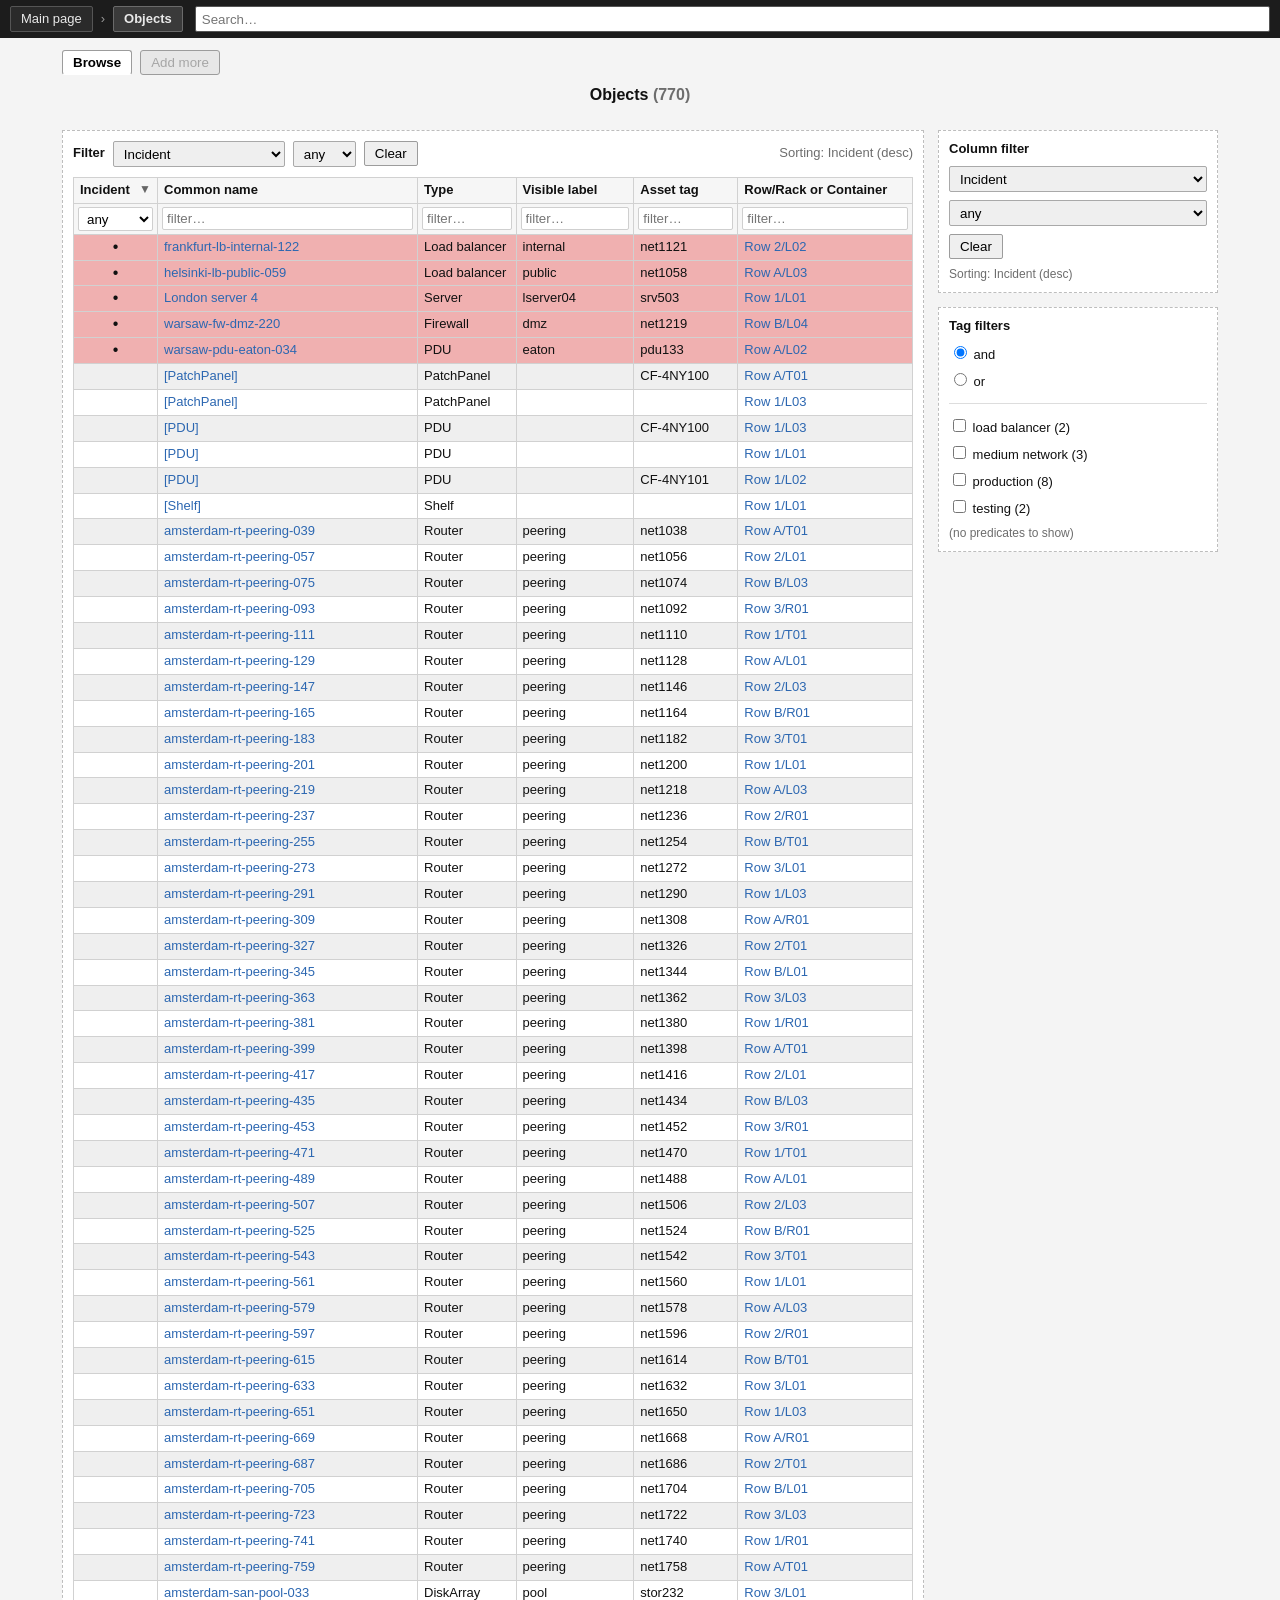
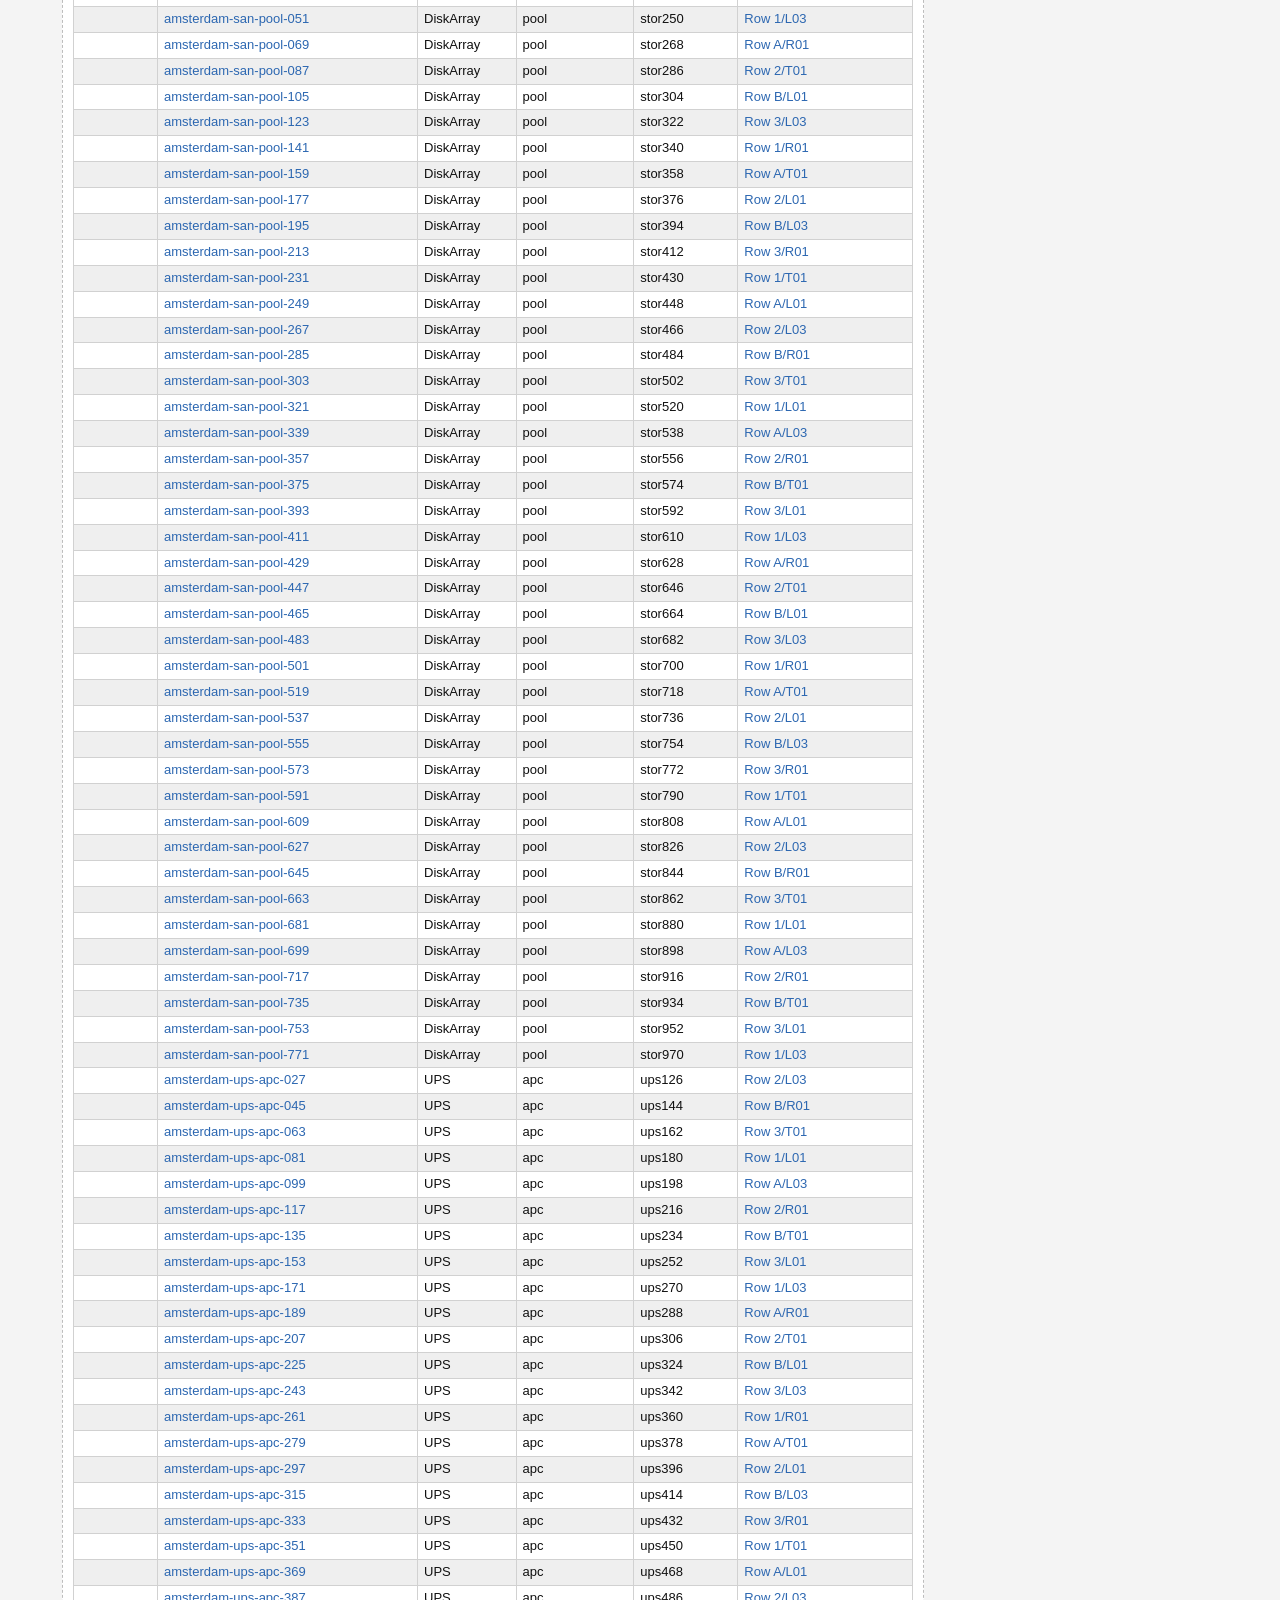
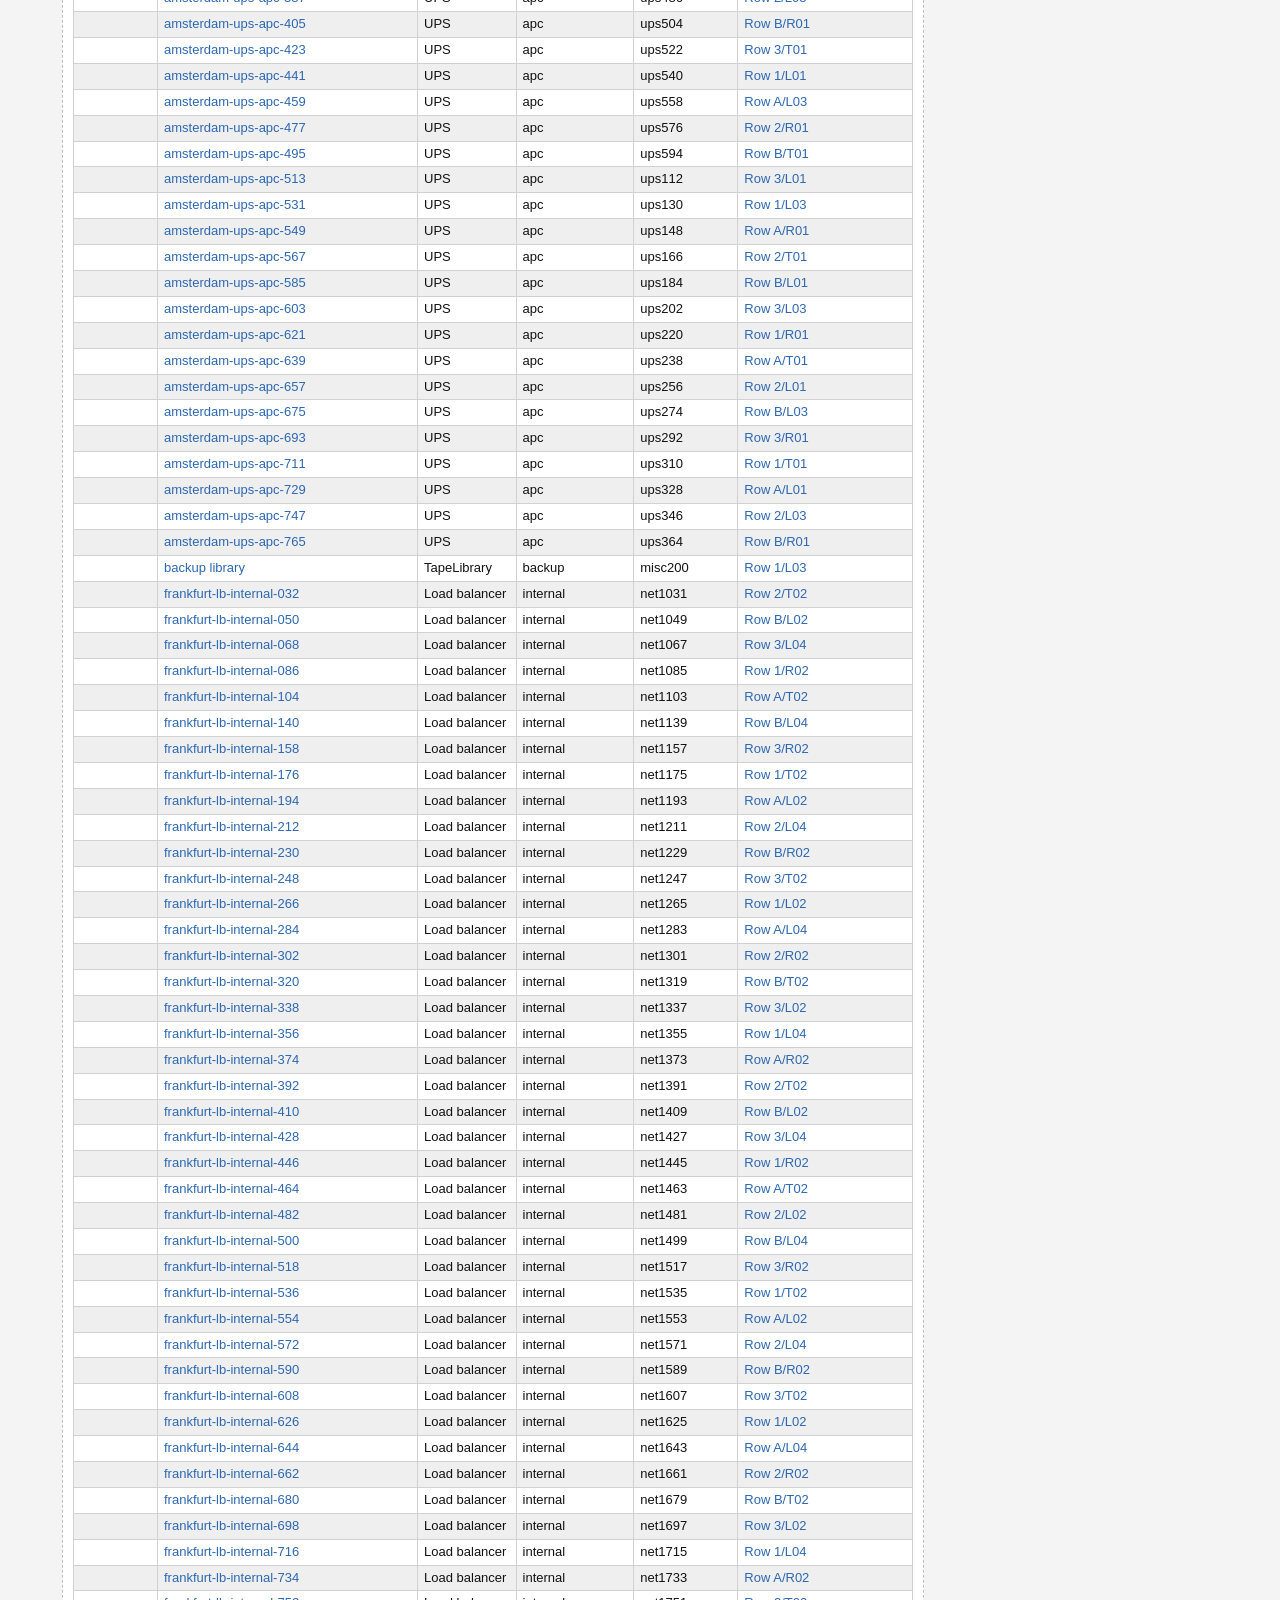
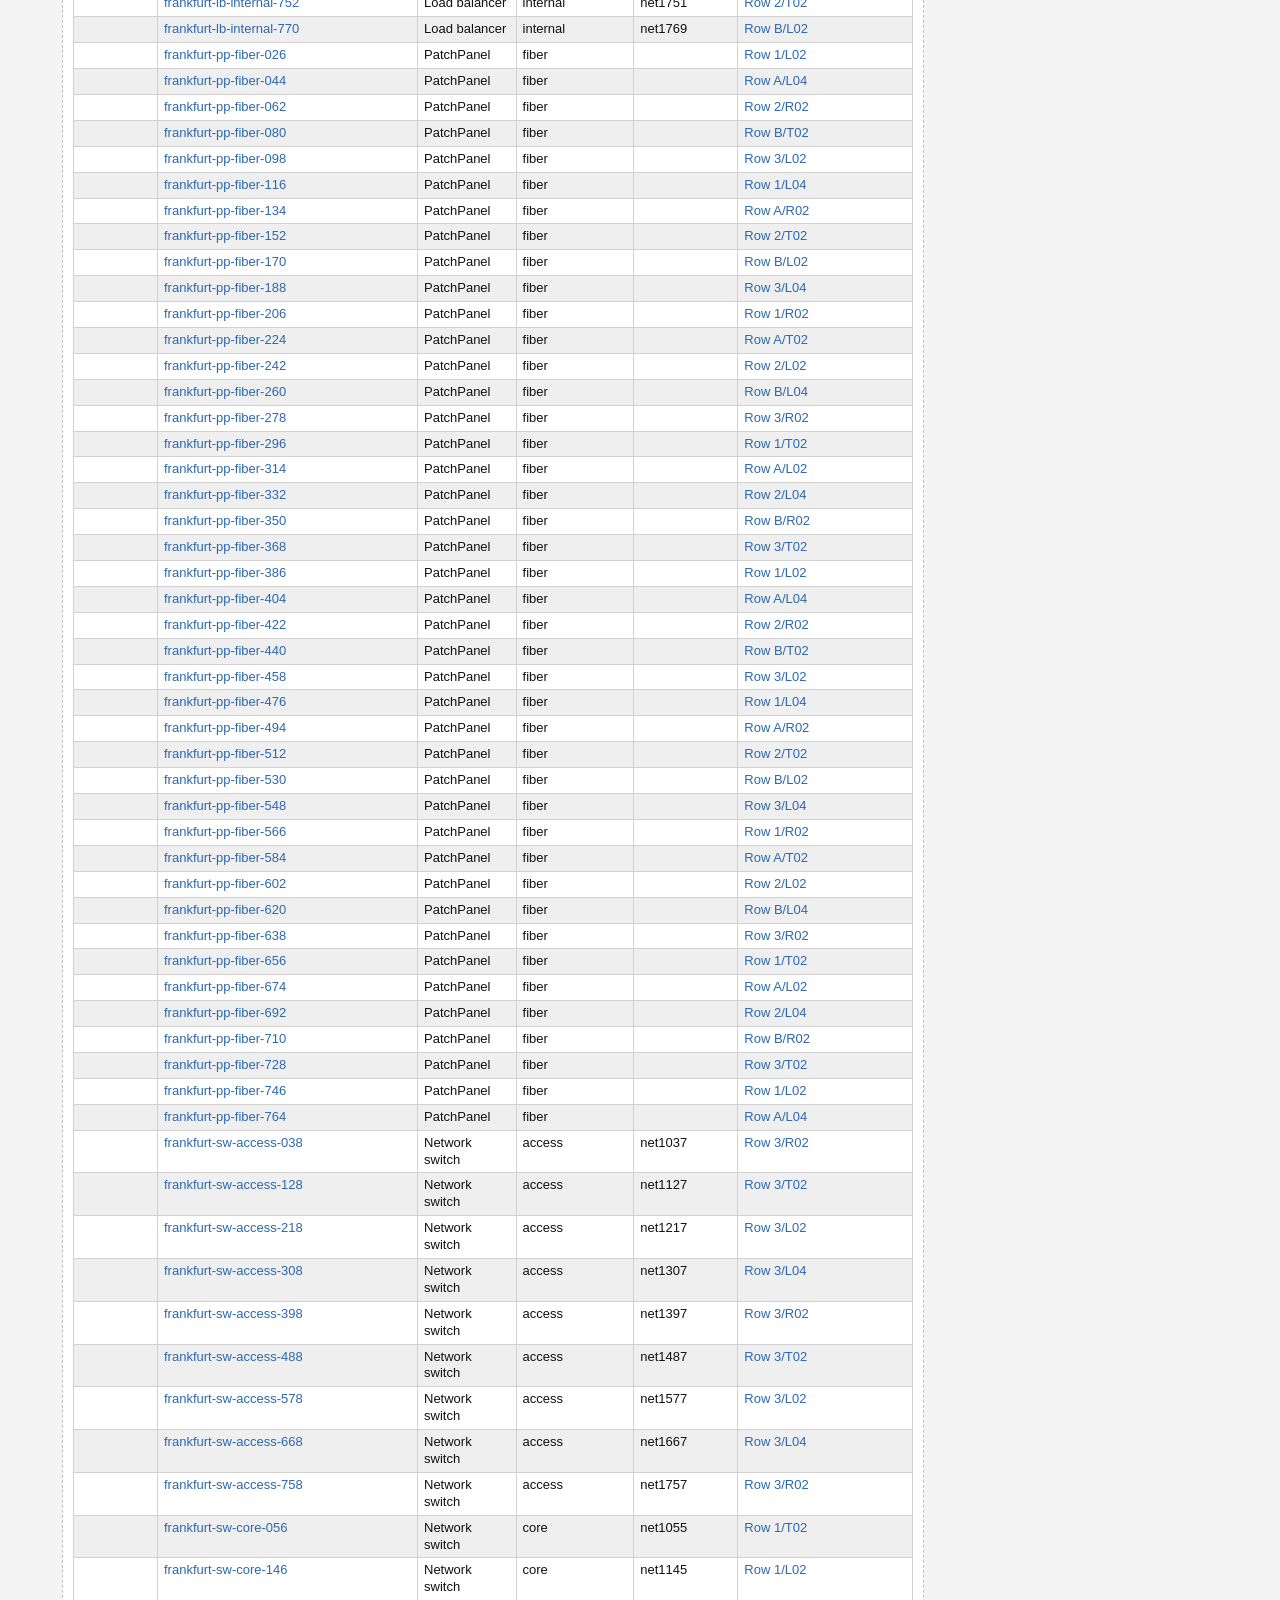
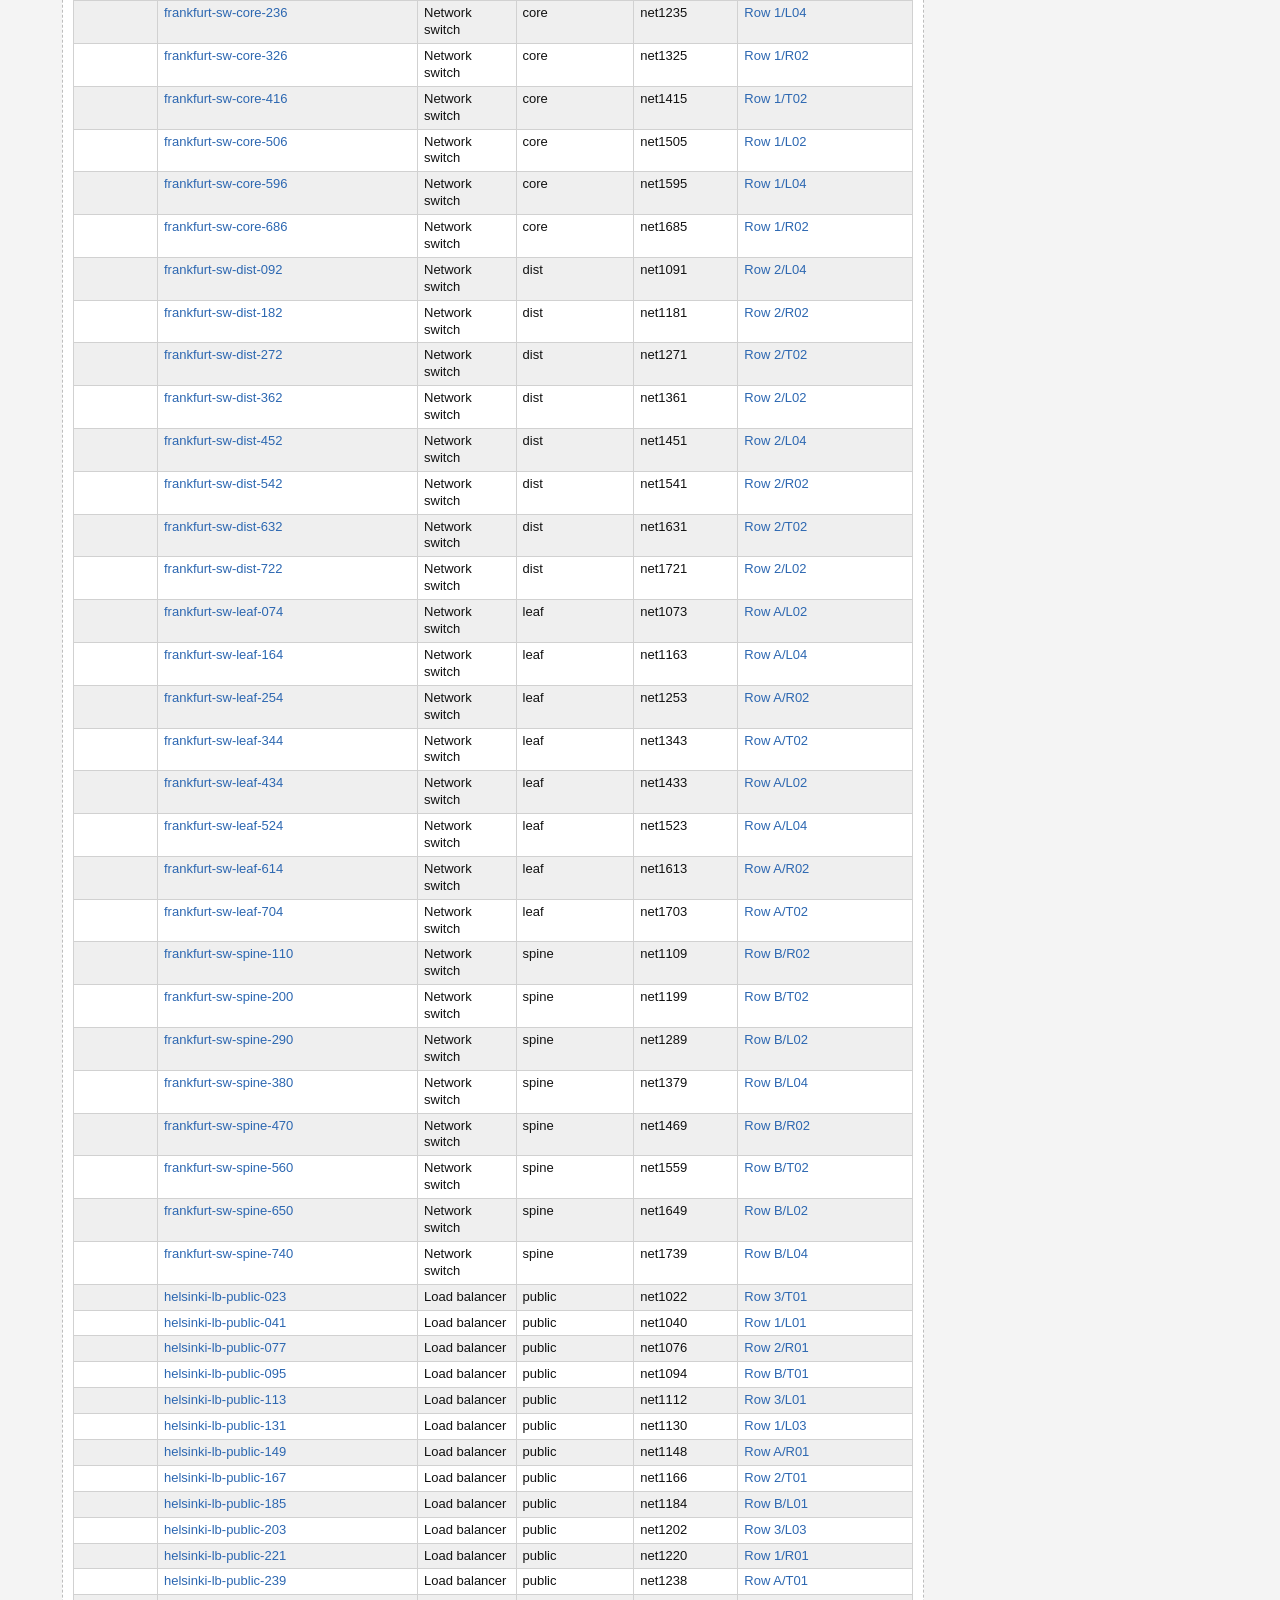
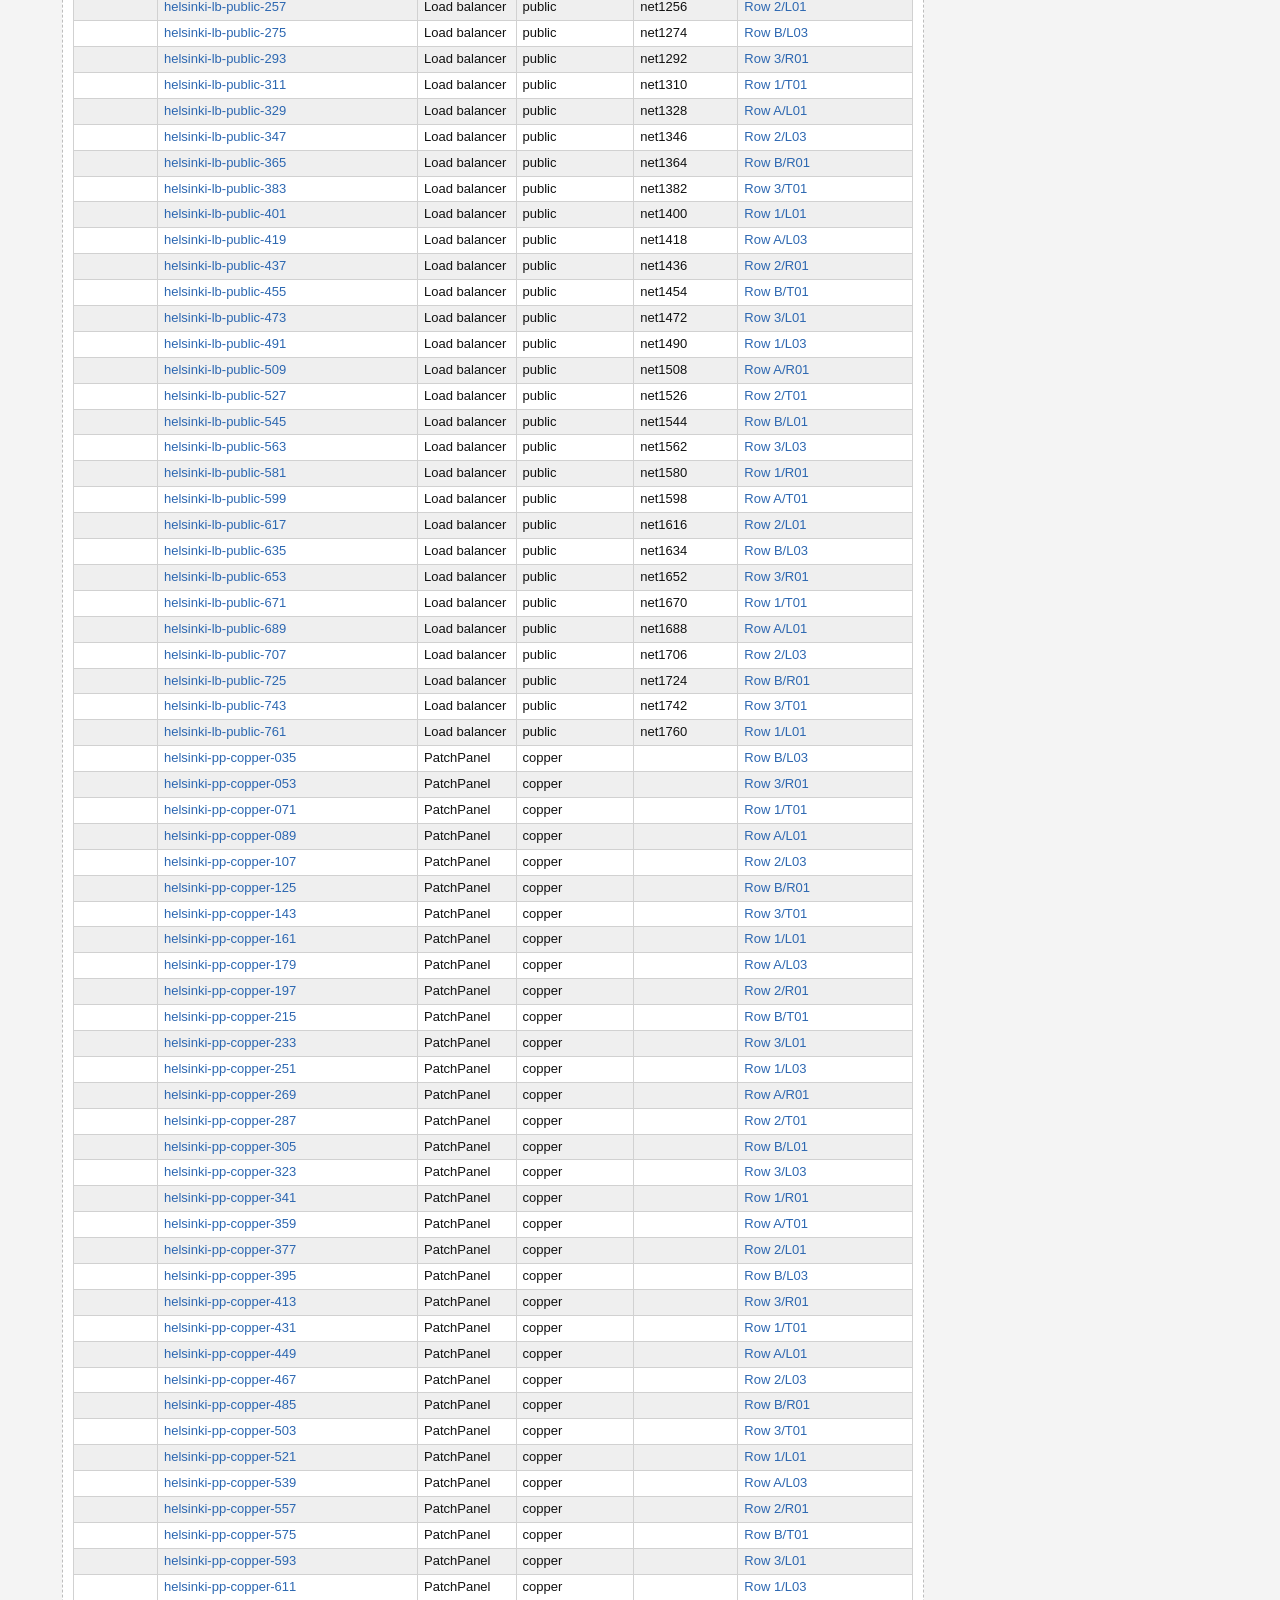
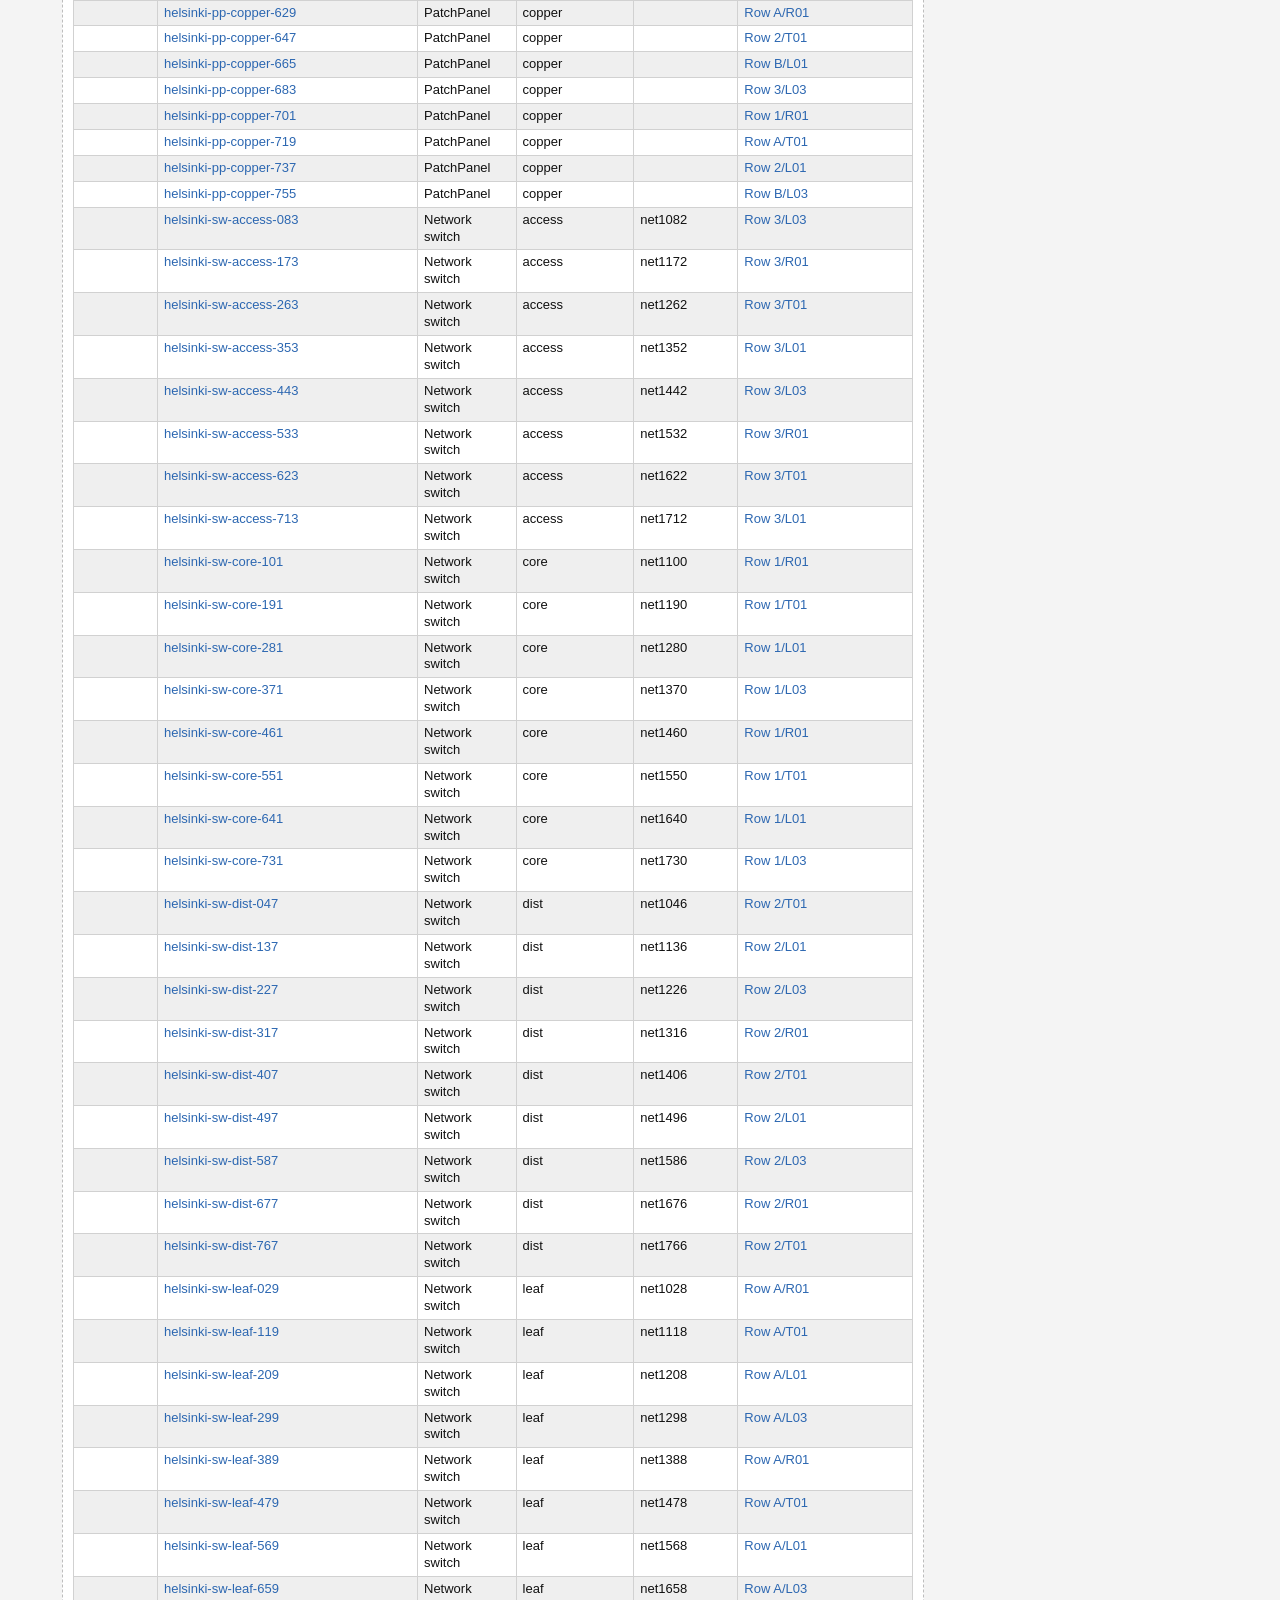
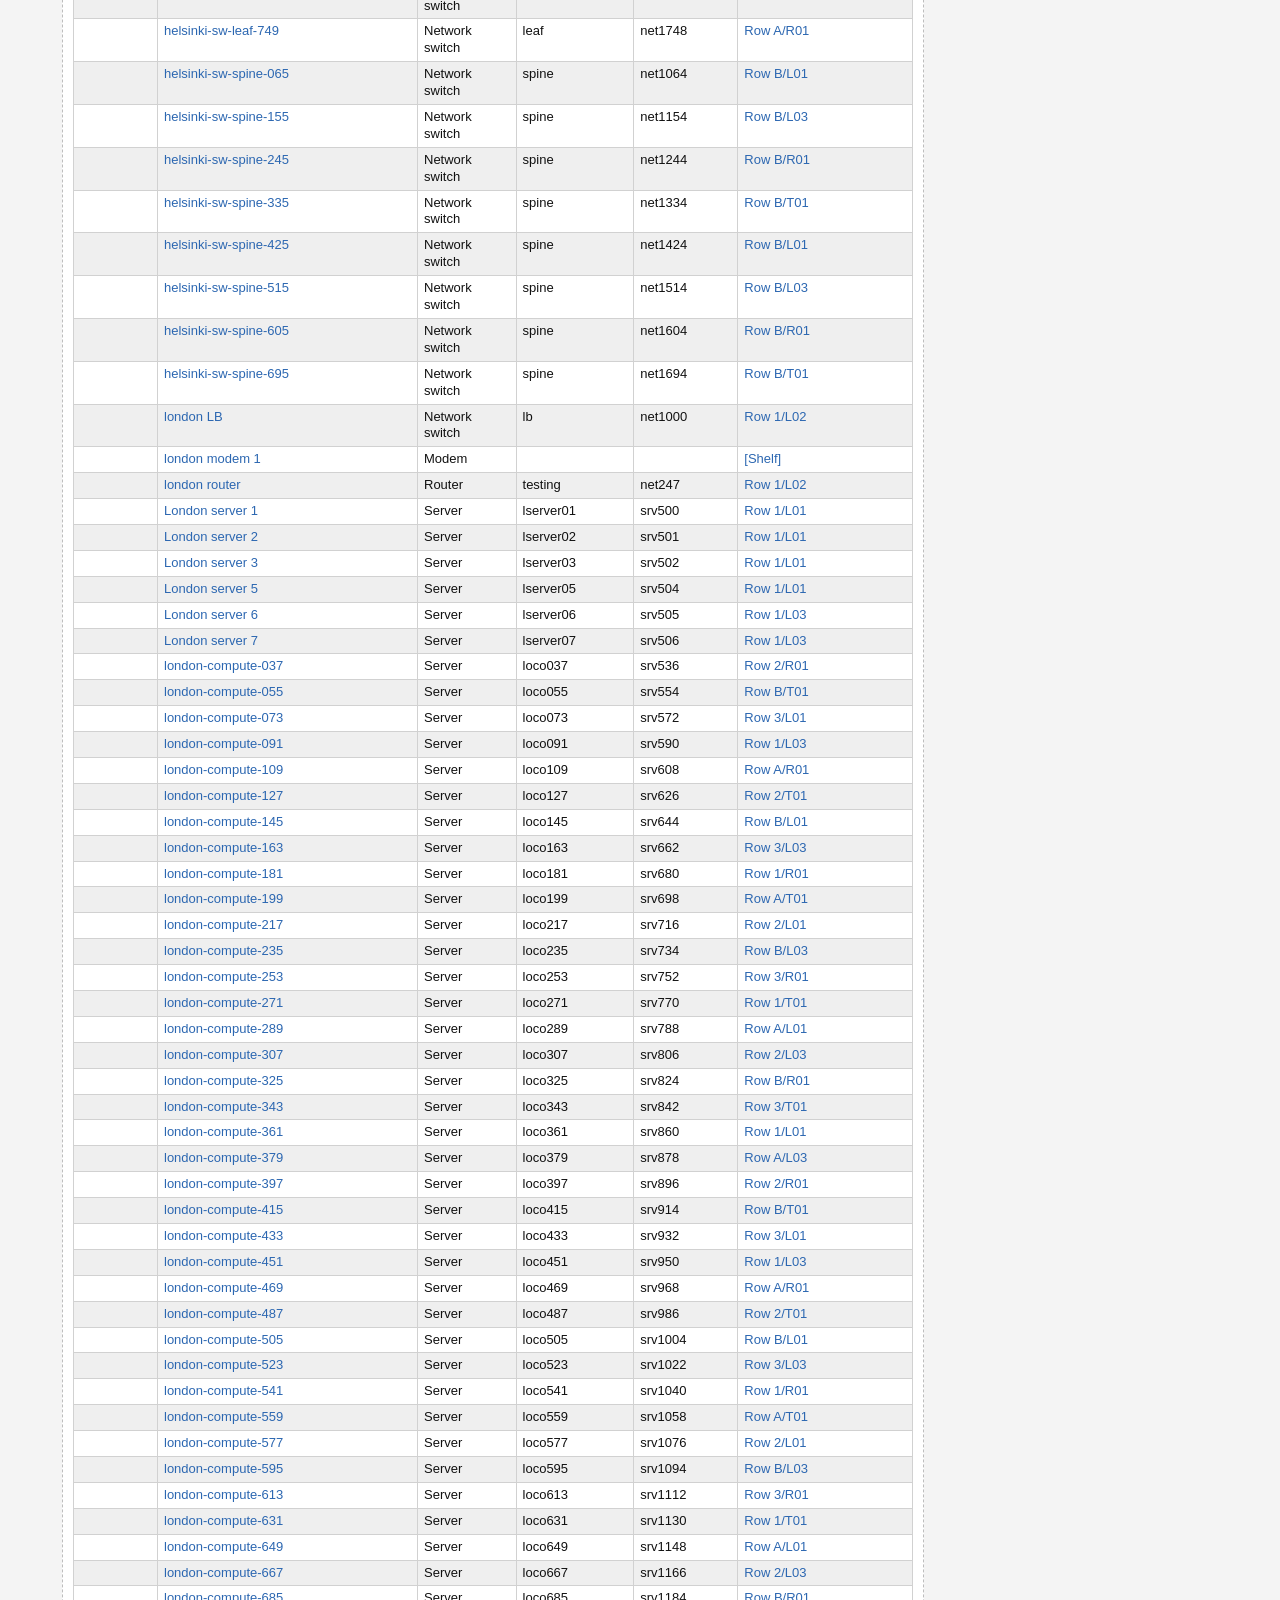
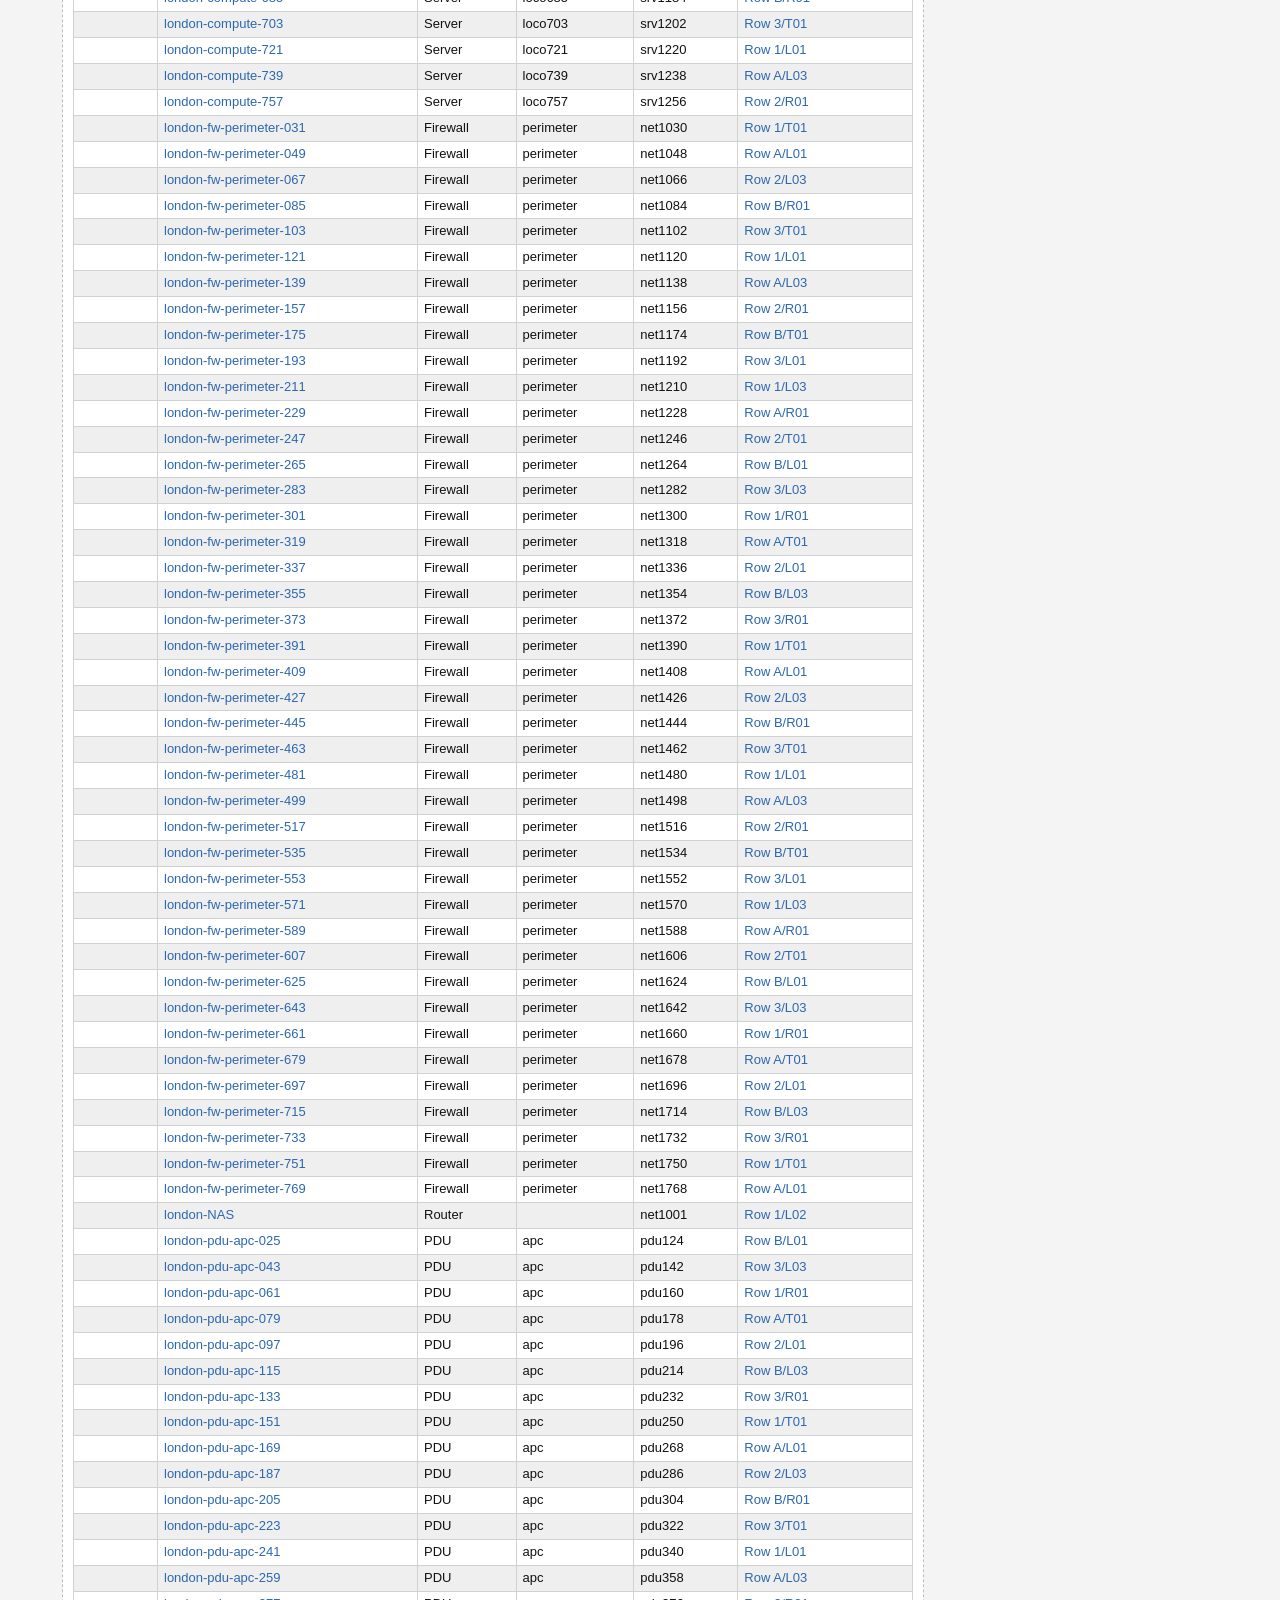
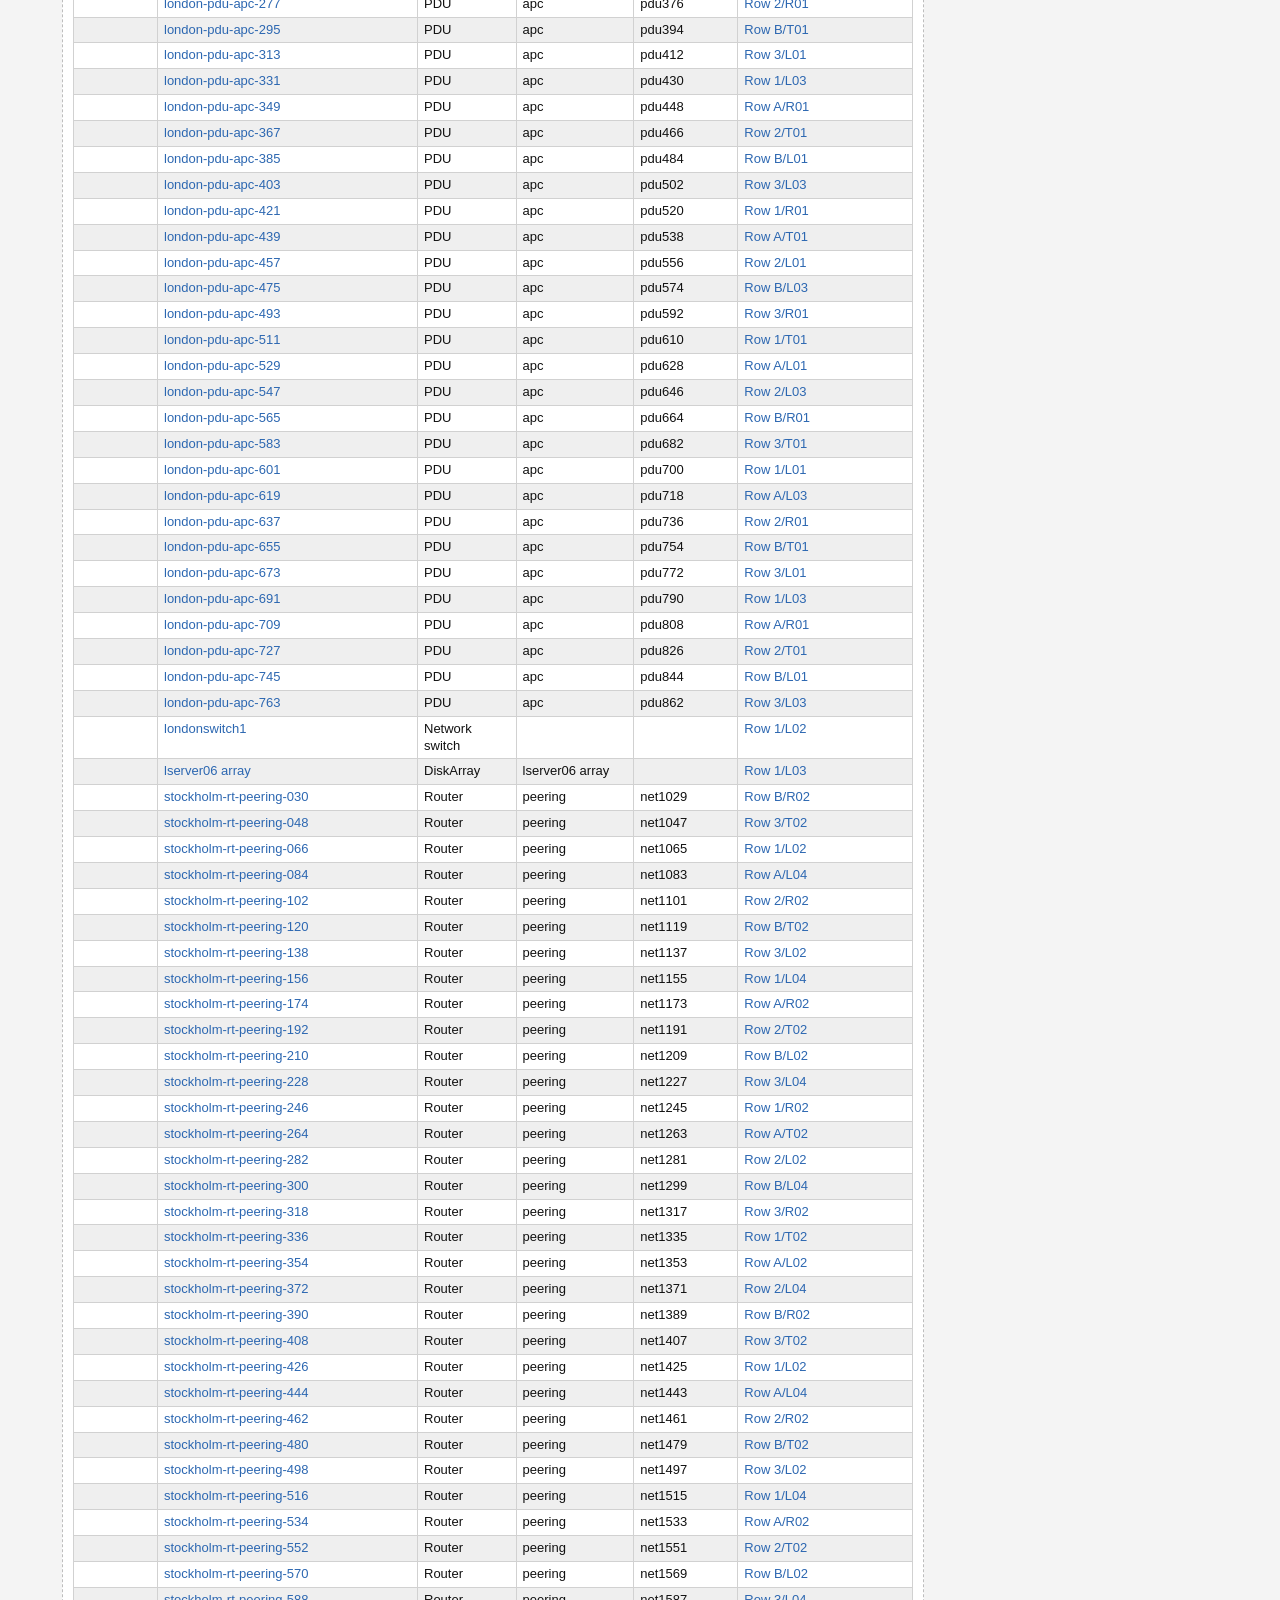
==== index.html @ c6b3ea46 "Add files via upload" ====
<!doctype html>
<html lang="ru">
  <head>
    <meta charset="utf-8" />
    <meta name="viewport" content="width=device-width, initial-scale=1" />
    <title>RackTables-like table prototype</title>
    <link rel="stylesheet" href="./styles.css" />
  </head>
  <body>
    <header class="topbar">
      <nav class="crumbs" aria-label="Breadcrumb">
        <a class="crumbTag" href="./main.html">Main page</a>
        <span class="crumbSep">›</span>
        <button class="crumbTag isCurrent" type="button" id="objectsScopeCrumb" aria-current="page" aria-pressed="true" title="Toggle Objects scope">
          Objects
        </button>
      </nav>
      <div class="search">
        <input id="globalSearch" type="search" placeholder="Search…" autocomplete="off" />
      </div>
    </header>

    <main class="layout">
      <div class="pageHeader">
        <div class="tabs">
          <button class="tab active" type="button">Browse</button>
          <button class="tab" type="button" disabled>Add more</button>
        </div>

        <h1 class="title">Objects <span class="muted" id="objectsCount">(0)</span></h1>
      </div>
      <section class="content">
        <div class="panel">
          <div class="toolbar">
            <div class="filter">
              <label for="columnSelect"><strong>Filter</strong></label>
              <select id="columnSelect"></select>
              <input id="columnFilter" type="search" placeholder="value contains…" autocomplete="off" />
              <select id="incidentFilter" style="display: none">
                <option value="">any</option>
                <option value="true">true</option>
                <option value="false">false</option>
              </select>
              <button id="clearFilter" type="button">Clear</button>
            </div>
            <div class="sortHint muted" id="sortHint">Click a column header to sort</div>
          </div>

          <div class="tableWrap">
            <table class="rtTable" id="objectsTable">
              <thead>
                <tr id="headerRow"></tr>
                <tr id="quickFilterRow" class="quickFilters"></tr>
              </thead>
              <tbody id="tbody"></tbody>
            </table>
          </div>

          <div class="footer">
            <div class="muted" id="statusLine"></div>
          </div>
        </div>
      </section>

      <aside class="sidebar">
        <div class="box">
          <div class="boxTitle">Column filter</div>
          <div class="filter sidebarFilter">
            <!--<label for="sidebarColumnSelect"><strong>Filter</strong></label>-->
            <select id="sidebarColumnSelect"></select>
            <input id="sidebarColumnFilter" type="search" placeholder="value contains…" autocomplete="off" />
            <select id="sidebarIncidentFilter" style="display: none">
              <option value="">any</option>
              <option value="true">true</option>
              <option value="false">false</option>
            </select>
            <button id="sidebarClearFilter" type="button">Clear</button>
          </div>
          <div class="muted small" id="sidebarSortHint" style="margin-top: 8px"></div>
        </div>
        <div class="box">
          <div class="boxTitle">Tag filters</div>
          <div class="tagFilters">
            <label><input type="radio" name="tagMode" value="and" checked /> and</label>
            <label><input type="radio" name="tagMode" value="or" /> or</label>
            <hr />
            <label><input type="checkbox" class="tag" value="load balancer" /> load balancer (2)</label>
            <label><input type="checkbox" class="tag" value="medium network" /> medium network (3)</label>
            <label><input type="checkbox" class="tag" value="production" /> production (8)</label>
            <label><input type="checkbox" class="tag" value="testing" /> testing (2)</label>
          </div>
          <div class="muted small" style="margin-top: 8px">(no predicates to show)</div>
        </div>
      </aside>
    </main>

    <script src="./app.js"></script>
  </body>
</html>
---- styles.css ----
:root{
  --topbar-bg:#1c1c1c;
  --topbar-fg:#e9e9e9;
  --panel-border:#bdbdbd;
  --panel-bg:#ffffff;
  --page-bg:#f4f4f4;
  --link:#2c67b1;
  --muted:#6d6d6d;
  --stripe:#efefef;
  --header-bg:#f6f6f6;
  --accent:#2c67b1;
  --danger:#f0b0b0;
}

*{box-sizing:border-box}
html,body{height:100%}
body{
  margin:0;
  font:13px/1.3 "Segoe UI", Tahoma, Arial, sans-serif;
  background:var(--page-bg);
  color:#111;
}

.topbar{
  background:var(--topbar-bg);
  color:var(--topbar-fg);
  padding:6px 10px;
  display:flex;
  align-items:center;
  justify-content:flex-start;
  gap:12px;
}
.muted{color:var(--muted)}
.small{font-size:12px}
.search{display:flex; align-items:center; gap:8px; flex:1; min-width:220px}
.crumbs{display:flex; align-items:center; gap:8px; flex-wrap:wrap}
.crumbSep{color:#9a9a9a}
.crumbLabel{
  color:var(--topbar-fg);
  opacity:.9;
  white-space:nowrap;
}
.crumbTag{
  appearance:none;
  border:1px solid #555;
  background:#2a2a2a;
  color:var(--topbar-fg);
  height:26px;
  padding:0 10px;
  border-radius:2px;
  cursor:pointer;
  font:inherit;
  display:inline-flex;
  align-items:center;
  text-decoration:none;
}
.crumbTag:hover{background:#303030}
.crumbTag.isCurrent{
  background:#3a3a3a;
  border-color:#6a6a6a;
  font-weight:600;
}
.crumbTag.isOff{
  text-decoration:line-through;
  opacity:.85;
}
.search input{
  width:100%;
  height:26px;
  padding:4px 6px;
  border-radius:2px;
  border:1px solid #555;
  background:#fff;
}

.mainLayout{
  max-width:1180px;
  margin:0 auto;
  padding:18px 12px 30px;
}
.mainTiles{
  display:grid;
  grid-template-columns: repeat(4, minmax(180px, 1fr));
  gap:28px;
  align-items:stretch;
}
.tile{
  background:transparent;
  border:0;
  text-decoration:none;
  color:#123;
  display:flex;
  flex-direction:column;
  align-items:center;
  justify-content:flex-start;
  padding:10px 6px;
}
.tileTitle{
  font-size:32px;
  font-weight:700;
  margin:6px 0 16px;
  color:#123a5a;
}
.tileArt{
  width:220px;
  height:135px;
  border-radius:10px;
  background:linear-gradient(135deg, rgba(0,0,0,.08), rgba(0,0,0,.02));
  filter:grayscale(1);
  opacity:.55;
  box-shadow: inset 0 0 0 1px rgba(0,0,0,.08);
}
.tile:hover .tileTitle{ text-decoration:underline; }
.tile:hover .tileArt{ opacity:.7; }

/* simple “icon” variations */
.tileArtRack{ background:linear-gradient(135deg, rgba(0,0,0,.10), rgba(0,0,0,.02)); }
.tileArtServer{ background:linear-gradient(135deg, rgba(0,0,0,.12), rgba(0,0,0,.02)); }
.tileArtIp{ background:linear-gradient(135deg, rgba(0,0,0,.09), rgba(0,0,0,.02)); }
.tileArtFiles{ background:linear-gradient(135deg, rgba(0,0,0,.08), rgba(0,0,0,.02)); }
.tileArtReports{ background:linear-gradient(135deg, rgba(0,0,0,.07), rgba(0,0,0,.02)); }
.tileArtCfg{ background:linear-gradient(135deg, rgba(0,0,0,.10), rgba(0,0,0,.02)); }
.tileArtLog{ background:linear-gradient(135deg, rgba(0,0,0,.09), rgba(0,0,0,.02)); }
.tileArtVr{ background:linear-gradient(135deg, rgba(0,0,0,.11), rgba(0,0,0,.02)); }

@media (max-width: 1100px){
  .mainTiles{ grid-template-columns: repeat(3, minmax(180px, 1fr)); }
}
@media (max-width: 820px){
  .mainTiles{ grid-template-columns: repeat(2, minmax(180px, 1fr)); }
  .tileTitle{ font-size:28px; }
}
@media (max-width: 520px){
  .mainTiles{ grid-template-columns: 1fr; }
  .tileArt{ width:100%; max-width:260px; }
}
.layout{
  display:grid;
  grid-template-columns: 1fr 280px;
  gap:14px;
  padding:12px;
  max-width:1180px;
  margin:0 auto;
}
.pageHeader{
  grid-column:1 / -1;
}

.searchLayout{
  max-width:1180px;
  margin:0 auto;
  padding:12px;
}
.searchTitle{
  margin:12px 0 18px;
  font-size:16px;
  text-align:center;
}
.searchSection{
  border:1px dashed var(--panel-border);
  background:#fff;
  padding:14px;
  margin-bottom:14px;
}
.searchSectionTitle{
  margin:0 0 10px;
  text-align:center;
  font-size:15px;
}
.searchTable{
  width:320px;
  margin:0 auto;
  border:1px solid #cfcfcf;
  background:#f3f3f3;
}
.searchTableHead{
  display:grid;
  grid-template-columns: 1fr 1fr;
  gap:0;
  border-bottom:1px solid #cfcfcf;
  background:#e9e9e9;
  font-weight:600;
  text-transform:lowercase;
  color:#333;
}
.searchTableHead > div{
  padding:6px 8px;
}
.searchRow{
  display:grid;
  grid-template-columns: 1fr 1fr;
  gap:0;
  text-decoration:none;
  color:#123;
  border-top:1px solid #d8d8d8;
}
.searchRow:hover{background:#ededed}
.searchWhat,.searchWhy{padding:8px}
.searchIcon{
  display:inline-block;
  width:14px;
  height:14px;
  margin-right:6px;
  border-radius:3px;
  background:#2c67b1;
  opacity:.65;
  vertical-align:middle;
}
.searchCards{
  width:340px;
  margin:0 auto;
  display:flex;
  flex-direction:column;
  gap:8px;
}
.searchCard{
  border:1px solid #cfcfcf;
  background:#f6f6f6;
  padding:10px;
  text-decoration:none;
  color:#123;
}
.searchCard:hover{background:#ededed}
.searchCardTitle{font-weight:600}

.sep{margin:0 6px; color:#999}

.tabs{display:flex; gap:8px; margin-bottom:10px}
.tab{
  padding:4px 10px;
  border:1px solid #9c9c9c;
  background:#e7e7e7;
  border-radius:3px;
}
.tab.active{
  background:#ffffff;
  border-bottom-color:#ffffff;
  box-shadow: 0 1px 0 #fff inset;
  font-weight:600;
}
.title{
  font-size:16px;
  margin:6px 0 10px;
  text-align:center;
}

.panel{
  border:1px dashed var(--panel-border);
  background:var(--panel-bg);
  padding:10px;
}

.toolbar{
  display:flex;
  align-items:center;
  justify-content:space-between;
  gap:12px;
  margin-bottom:10px;
}
.filter{
  display:flex;
  align-items:center;
  gap:8px;
  flex-wrap:wrap;
}
.filter select,.filter input{
  padding:4px 6px;
  border:1px solid #a9a9a9;
  border-radius:2px;
}
.filter select{height:26px}
.filter input{width:220px}
.filter button{
  padding:4px 10px;
  border:1px solid #9c9c9c;
  background:#efefef;
  border-radius:2px;
  cursor:pointer;
}
.filter button:hover{background:#e5e5e5}
.sidebarFilter input{width:100%}
.sidebarFilter select{min-width:100%}

.tableWrap{overflow:auto}
.rtTable{
  width:100%;
  border-collapse:collapse;
  min-width:820px;
}
.rtTable th,.rtTable td{
  border:1px solid #d1d1d1;
  padding:4px 6px;
  vertical-align:top;
}
.rtTable thead th{
  background:var(--header-bg);
  font-weight:600;
  text-align:left;
  white-space:nowrap;
  position:relative;
}
.rtTable thead th.sortable{padding-right:22px}
.rtTable thead th.sortable{
  cursor:pointer;
  user-select:none;
}
.rtTable thead th.sortable:hover{background:#ededed}
.rtTable thead th .sortMark{
  position:absolute;
  right:6px;
  top:50%;
  transform:translateY(-50%);
  color:#666;
  font-size:12px;
}
.rtTable tbody tr:nth-child(even){background:var(--stripe)}
.rtTable a{color:var(--link); text-decoration:none}
.rtTable a:hover{text-decoration:underline}

.quickFilters th{
  background:#fff;
  padding:3px 4px;
}
.quickFilters input{
  width:100%;
  padding:3px 4px;
  border:1px solid #cfcfcf;
  border-radius:2px;
}
.quickFilters select{
  width:100%;
  padding:3px 4px;
  border:1px solid #cfcfcf;
  border-radius:2px;
  height:24px;
  background:#fff;
}

.rowHighlight{background:var(--danger) !important}
.incidentCell{
  width:84px;
  text-align:center;
  font-size:16px;
  line-height:1;
}
.rtTable thead th.col-incident{min-width:84px}
.rtTable thead th.col-commonName{min-width:260px}
.rtTable td.col-commonName{white-space:nowrap}

.footer{margin-top:8px}

.sidebar .box{
  border:1px dashed var(--panel-border);
  background:#fff;
  padding:10px;
}
.sidebar{
  display:flex;
  flex-direction:column;
  gap:14px;
}
.boxTitle{font-weight:700; margin-bottom:8px}
.columnFilters{
  display:flex;
  flex-direction:column;
  gap:8px;
}
.columnFilters label{
  display:flex;
  flex-direction:column;
  gap:4px;
}
.columnFilters input{
  width:100%;
  padding:4px 6px;
  border:1px solid #cfcfcf;
  border-radius:2px;
}
.tagFilters{
  display:flex;
  flex-direction:column;
  gap:6px;
}
.tagFilters hr{border:none; border-top:1px solid #ddd; margin:6px 0}
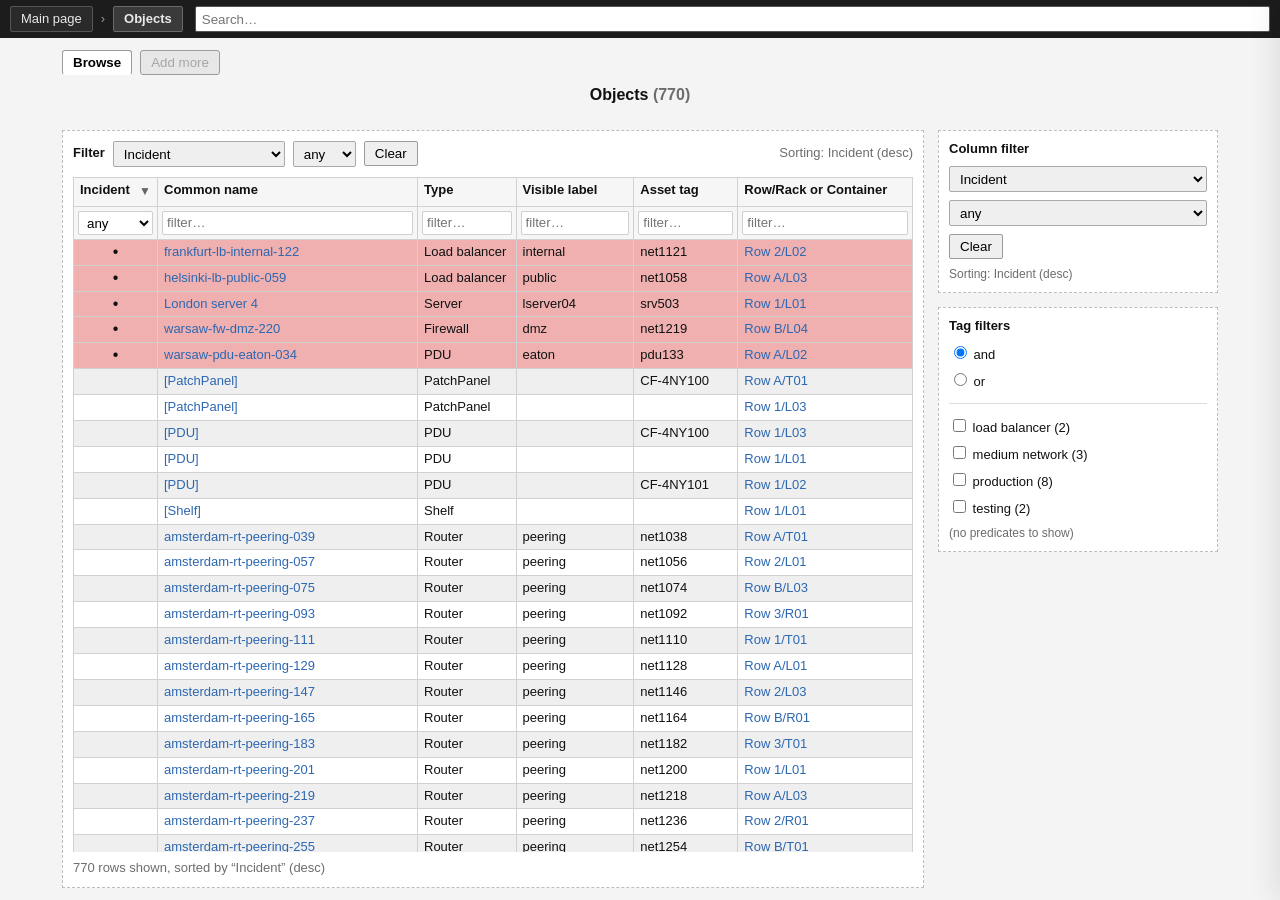
==== commit 68ac533c: "Добавлена карточка объекта" ====
--- a/index.html
+++ b/index.html
@@ -5,6 +5,19 @@
     <meta name="viewport" content="width=device-width, initial-scale=1" />
     <title>RackTables-like table prototype</title>
     <link rel="stylesheet" href="./styles.css" />
+    <!-- Yandex.Metrika counter -->
+<script type="text/javascript">
+  (function(m,e,t,r,i,k,a){
+      m[i]=m[i]||function(){(m[i].a=m[i].a||[]).push(arguments)};
+      m[i].l=1*new Date();
+      for (var j = 0; j < document.scripts.length; j++) {if (document.scripts[j].src === r) { return; }}
+      k=e.createElement(t),a=e.getElementsByTagName(t)[0],k.async=1,k.src=r,a.parentNode.insertBefore(k,a)
+  })(window, document,'script','https://mc.yandex.ru/metrika/tag.js?id=108572243', 'ym');
+
+  ym(108572243, 'init', {ssr:true, webvisor:true, clickmap:true, ecommerce:"dataLayer", referrer: document.referrer, url: location.href, accurateTrackBounce:true, trackLinks:true});
+</script>
+<noscript><div><img src="https://mc.yandex.ru/watch/108572243" style="position:absolute; left:-9999px;" alt="" /></div></noscript>
+<!-- /Yandex.Metrika counter -->
   </head>
   <body>
     <header class="topbar">
@@ -92,6 +105,87 @@
           <div class="muted small" style="margin-top: 8px">(no predicates to show)</div>
         </div>
       </aside>
+
+      <aside class="objectDrawer" id="objectDrawer" aria-hidden="true">
+        <div class="drawerShell">
+          <div class="drawerActions">
+            <button class="drawerIconButton" id="drawerCloseButton" type="button" aria-label="Close object card">×</button>
+            <button class="drawerIconButton" id="drawerOpenButton" type="button" aria-label="Open object in new window">↗</button>
+          </div>
+
+          <div class="drawerContent" id="drawerContent">
+            <h2 class="drawerTitle" id="drawerTitle">Object card</h2>
+
+            <section class="drawerSection">
+              <h3 class="drawerSectionTitle">Troubleshooting Overview</h3>
+              <div class="drawerStack">
+                <div class="drawerAlertRow" id="drawerAlertBox">
+                  <div class="drawerAlertLabel">Alert target</div>
+                  <div class="drawerAlertValue" id="drawerAlertValue">No object selected</div>
+                </div>
+
+                <div class="drawerAlertRow" id="drawerNatBox">
+                  <div class="drawerAlertLabel">NAT translates to</div>
+                  <div class="drawerAlertValue" id="drawerNatValue">No NAT data yet</div>
+                </div>
+
+                <div class="drawerInfoCard">
+                  <div class="drawerInfoTitle">Network path</div>
+                  <div class="drawerInfoText" id="drawerNetworkPath">Select an object to inspect its related path and peers.</div>
+                </div>
+
+                <div class="drawerSplit">
+                  <div class="drawerInfoCard">
+                    <div class="drawerInfoTitle">Interface &amp; link</div>
+                    <div class="drawerInfoText" id="drawerInterfaceText">No link data yet.</div>
+                  </div>
+                  <div class="drawerInfoCard">
+                    <div class="drawerInfoTitle">Peer connections</div>
+                    <div class="drawerList" id="drawerPeerList"></div>
+                  </div>
+                </div>
+
+                <div class="drawerInfoCard">
+                  <div class="drawerInfoTitle">Rack location</div>
+                  <div class="drawerInfoText" id="drawerRackLocation">No rack location selected.</div>
+                </div>
+              </div>
+            </section>
+
+            <section class="drawerSection">
+              <h3 class="drawerSectionTitle">Hardware and Rack Info</h3>
+              <div class="drawerHardware">
+                <div class="drawerKeyValue">
+                  <div class="drawerKey">Host label</div>
+                  <div class="drawerValue" id="drawerHostLabel">-</div>
+                </div>
+                <div class="drawerKeyValue">
+                  <div class="drawerKey">Common name</div>
+                  <div class="drawerValue" id="drawerCommonName">-</div>
+                </div>
+                <div class="drawerKeyValue">
+                  <div class="drawerKey">Object type</div>
+                  <div class="drawerValue" id="drawerObjectType">-</div>
+                </div>
+                <div class="drawerKeyValue">
+                  <div class="drawerKey">Visible label</div>
+                  <div class="drawerValue" id="drawerVisibleLabel">-</div>
+                </div>
+                <div class="drawerKeyValue">
+                  <div class="drawerKey">Asset tag</div>
+                  <div class="drawerValue" id="drawerAssetTag">-</div>
+                </div>
+              </div>
+
+              <div class="drawerRackPanel">
+                <div class="drawerInfoTitle">Rack Allocation</div>
+                <div class="drawerRackSummary" id="drawerRackSummary">-</div>
+                <div class="rackMiniGrid" id="drawerRackGrid" aria-hidden="true"></div>
+              </div>
+            </section>
+          </div>
+        </div>
+      </aside>
     </main>
 
     <script src="./app.js"></script>
--- a/styles.css
+++ b/styles.css
@@ -10,6 +10,8 @@
   --header-bg:#f6f6f6;
   --accent:#2c67b1;
   --danger:#f0b0b0;
+  --table-head-height:29px;
+  --table-filter-height:31px;
 }
 
 *{box-sizing:border-box}
@@ -137,13 +139,20 @@
 .layout{
   display:grid;
   grid-template-columns: 1fr 280px;
+  grid-template-rows:auto 1fr;
   gap:14px;
   padding:12px;
   max-width:1180px;
   margin:0 auto;
+  position:relative;
+  height:calc(100vh - 38px);
+  overflow:hidden;
 }
 .pageHeader{
   grid-column:1 / -1;
+}
+.content{
+  min-height:0;
 }
 
 .searchLayout{
@@ -248,6 +257,10 @@
   border:1px dashed var(--panel-border);
   background:var(--panel-bg);
   padding:10px;
+  height:100%;
+  display:flex;
+  flex-direction:column;
+  min-height:0;
 }
 
 .toolbar{
@@ -281,7 +294,11 @@
 .sidebarFilter input{width:100%}
 .sidebarFilter select{min-width:100%}
 
-.tableWrap{overflow:auto}
+.tableWrap{
+  overflow:auto;
+  flex:1;
+  min-height:0;
+}
 .rtTable{
   width:100%;
   border-collapse:collapse;
@@ -298,6 +315,24 @@
   text-align:left;
   white-space:nowrap;
   position:relative;
+  position:sticky;
+  z-index:3;
+  background-clip:padding-box;
+  height:var(--table-head-height);
+  min-height:var(--table-head-height);
+  padding-top:4px;
+  padding-bottom:4px;
+}
+.rtTable thead tr:first-child th{
+  top:0;
+  box-shadow:0 1px 0 #d1d1d1;
+}
+.rtTable thead tr.quickFilters th{
+  top:var(--table-head-height);
+  z-index:2;
+  box-shadow:0 -1px 0 #d1d1d1;
+  height:var(--table-filter-height);
+  min-height:var(--table-filter-height);
 }
 .rtTable thead th.sortable{padding-right:22px}
 .rtTable thead th.sortable{
@@ -314,6 +349,14 @@
   font-size:12px;
 }
 .rtTable tbody tr:nth-child(even){background:var(--stripe)}
+.tableRowInteractive{cursor:pointer}
+.tableRowInteractive:focus-visible{
+  outline:2px solid var(--accent);
+  outline-offset:-2px;
+}
+.tableRowInteractive.isSelected{
+  box-shadow: inset 4px 0 0 var(--accent);
+}
 .rtTable a{color:var(--link); text-decoration:none}
 .rtTable a:hover{text-decoration:underline}
 
@@ -323,6 +366,7 @@
 }
 .quickFilters input{
   width:100%;
+  height:24px;
   padding:3px 4px;
   border:1px solid #cfcfcf;
   border-radius:2px;
@@ -358,6 +402,8 @@
   display:flex;
   flex-direction:column;
   gap:14px;
+  min-height:0;
+  overflow:auto;
 }
 .boxTitle{font-weight:700; margin-bottom:8px}
 .columnFilters{
@@ -382,3 +428,194 @@
   gap:6px;
 }
 .tagFilters hr{border:none; border-top:1px solid #ddd; margin:6px 0}
+
+.objectDrawer{
+  position:fixed;
+  top:0;
+  right:0;
+  width:460px;
+  height:100vh;
+  z-index:20;
+  pointer-events:none;
+}
+.drawerShell{
+  width:100%;
+  height:100%;
+  background:#fff;
+  border-left:1px solid #d8d8d8;
+  box-shadow:-8px 0 24px rgba(0,0,0,.08);
+  transform:translateX(100%);
+  transition:transform .2s ease;
+  display:flex;
+  flex-direction:column;
+}
+.objectDrawer.isOpen{
+  pointer-events:auto;
+}
+.objectDrawer.isOpen .drawerShell{
+  transform:translateX(0);
+}
+.drawerActions{
+  display:flex;
+  gap:8px;
+  padding:12px 12px 0;
+}
+.drawerIconButton{
+  width:26px;
+  height:26px;
+  border:1px solid #c8c8c8;
+  background:#fff;
+  color:#444;
+  border-radius:2px;
+  cursor:pointer;
+  font:16px/1 Arial, sans-serif;
+}
+.drawerIconButton:hover{background:#f0f0f0}
+.drawerContent{
+  overflow:auto;
+  padding:6px 16px 18px;
+}
+.drawerTitle{
+  margin:0 0 14px;
+  text-align:center;
+  font-size:16px;
+}
+.drawerSection{
+  border:1px dashed var(--panel-border);
+  background:#fff;
+  padding:12px;
+  margin-bottom:14px;
+}
+.drawerSectionTitle{
+  margin:0 0 10px;
+  font-size:13px;
+}
+.drawerStack{
+  display:flex;
+  flex-direction:column;
+  gap:10px;
+}
+.drawerAlertRow{
+  border:1px solid #dcdcdc;
+  padding:10px 12px;
+  background:linear-gradient(180deg, #f7f7f7, #f1f1f1);
+  display:flex;
+  align-items:flex-start;
+  gap:10px;
+}
+.drawerAlertRow.isIncident{
+  background:linear-gradient(180deg, #faf7f7, #f6f0f0);
+  border-color:#dfd2d2;
+}
+.drawerAlertRow.isOk{
+  background:linear-gradient(180deg, #f6faf7, #eef6f0);
+  border-color:#cfe0d3;
+}
+.drawerAlertLabel{
+  font-weight:700;
+  min-width:110px;
+  padding-top:4px;
+}
+.drawerAlertValue{
+  color:#b54135;
+  background:#fff;
+  border:1px solid #e2e2e2;
+  padding:3px 10px;
+  min-height:30px;
+  flex:1;
+  font-size:13px;
+}
+.drawerAlertRow.isOk .drawerAlertValue{
+  color:#215b2d;
+}
+.drawerInfoCard{
+  border:1px solid #dfdfdf;
+  background:#fafafa;
+  padding:10px 12px;
+}
+.drawerInfoTitle{
+  font-weight:700;
+  margin-bottom:6px;
+}
+.drawerInfoText{
+  color:#333;
+}
+.drawerSplit{
+  display:grid;
+  grid-template-columns:1fr 1fr;
+  gap:10px;
+}
+.drawerList{
+  display:flex;
+  flex-direction:column;
+  gap:4px;
+}
+.drawerListItem::before{
+  content:"- ";
+  color:#666;
+}
+.drawerHardware{
+  display:grid;
+  grid-template-columns:1fr 1fr;
+  gap:10px 16px;
+  margin-bottom:14px;
+}
+.drawerKey{
+  color:#666;
+  font-size:12px;
+  margin-bottom:2px;
+}
+.drawerValue{
+  font-weight:600;
+  word-break:break-word;
+}
+.drawerRackPanel{
+  border:1px solid #dfdfdf;
+  background:#fafafa;
+  padding:10px 12px;
+}
+.drawerRackSummary{
+  font-weight:700;
+  margin-bottom:8px;
+}
+.rackMiniGrid{
+  border:1px solid #cfcfcf;
+  background:#fff;
+}
+.rackMiniUnit{
+  position:relative;
+  min-height:18px;
+  border-top:1px solid #e5e5e5;
+  padding-left:34px;
+  background:#f8f8f8;
+}
+.rackMiniUnit:first-child{border-top:none}
+.rackMiniUnit.isActive{
+  background:#eef3db;
+}
+.rackMiniUnitLabel{
+  position:absolute;
+  left:6px;
+  top:2px;
+  font-size:11px;
+  color:#555;
+}
+.rackMiniObjectLabel{
+  display:block;
+  font-size:11px;
+  line-height:18px;
+  white-space:nowrap;
+  overflow:hidden;
+  text-overflow:ellipsis;
+}
+
+@media (max-width: 1200px){
+  .objectDrawer{width:min(460px, 100vw)}
+}
+
+@media (max-width: 760px){
+  .drawerSplit,
+  .drawerHardware{
+    grid-template-columns:1fr;
+  }
+}
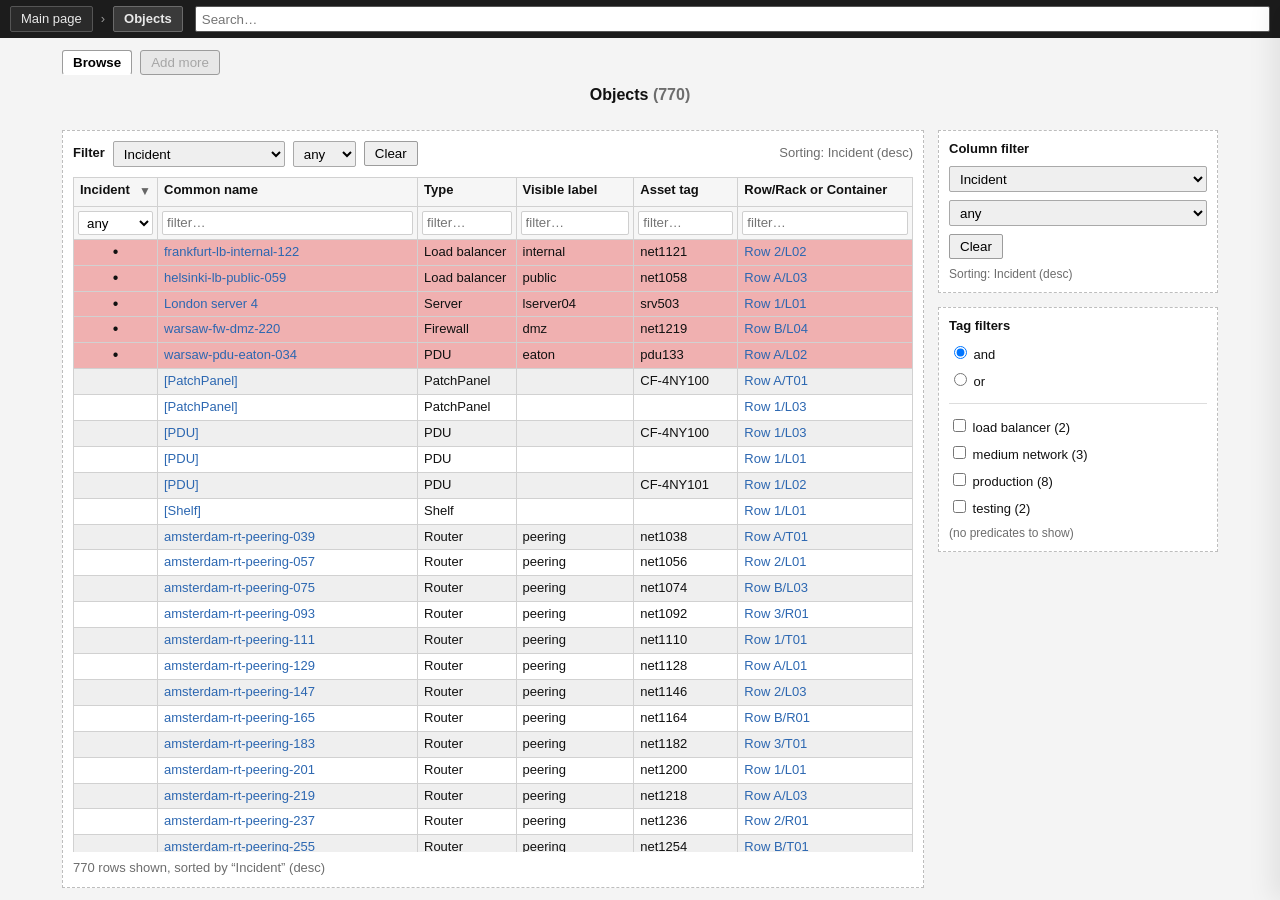
==== commit 10acaf02: "Add object drawer functionality with dynamic content display - Introduced a new object drawer in the" ====
--- a/index.html
+++ b/index.html
@@ -4,7 +4,7 @@
     <meta charset="utf-8" />
     <meta name="viewport" content="width=device-width, initial-scale=1" />
     <title>RackTables-like table prototype</title>
-    <link rel="stylesheet" href="./styles.css" />
+    <link rel="stylesheet" href="./styles.css?v=20260416-1" />
     <!-- Yandex.Metrika counter -->
 <script type="text/javascript">
   (function(m,e,t,r,i,k,a){
@@ -60,6 +60,7 @@
           </div>
 
           <div class="tableWrap">
+            <div class="tableStickyBg" aria-hidden="true"></div>
             <table class="rtTable" id="objectsTable">
               <thead>
                 <tr id="headerRow"></tr>
@@ -188,6 +189,6 @@
       </aside>
     </main>
 
-    <script src="./app.js"></script>
+    <script src="./app.js?v=20260416-1"></script>
   </body>
 </html>
--- a/styles.css
+++ b/styles.css
@@ -298,11 +298,31 @@
   overflow:auto;
   flex:1;
   min-height:0;
+  position:relative;
+}
+.tableStickyBg{
+  position:sticky;
+  top:0;
+  z-index:1;
+  height:calc(var(--table-head-height) + var(--table-filter-height));
+  margin-bottom:calc((var(--table-head-height) + var(--table-filter-height)) * -1);
+  background:linear-gradient(
+    to bottom,
+    var(--header-bg) 0,
+    var(--header-bg) var(--table-head-height),
+    #fff var(--table-head-height),
+    #fff calc(var(--table-head-height) + var(--table-filter-height))
+  );
+  border-top:1px solid #d1d1d1;
+  border-bottom:1px solid #d1d1d1;
+  pointer-events:none;
 }
 .rtTable{
   width:100%;
   border-collapse:collapse;
   min-width:820px;
+  position:relative;
+  z-index:2;
 }
 .rtTable th,.rtTable td{
   border:1px solid #d1d1d1;
@@ -325,12 +345,10 @@
 }
 .rtTable thead tr:first-child th{
   top:0;
-  box-shadow:0 1px 0 #d1d1d1;
 }
 .rtTable thead tr.quickFilters th{
   top:var(--table-head-height);
   z-index:2;
-  box-shadow:0 -1px 0 #d1d1d1;
   height:var(--table-filter-height);
   min-height:var(--table-filter-height);
 }
